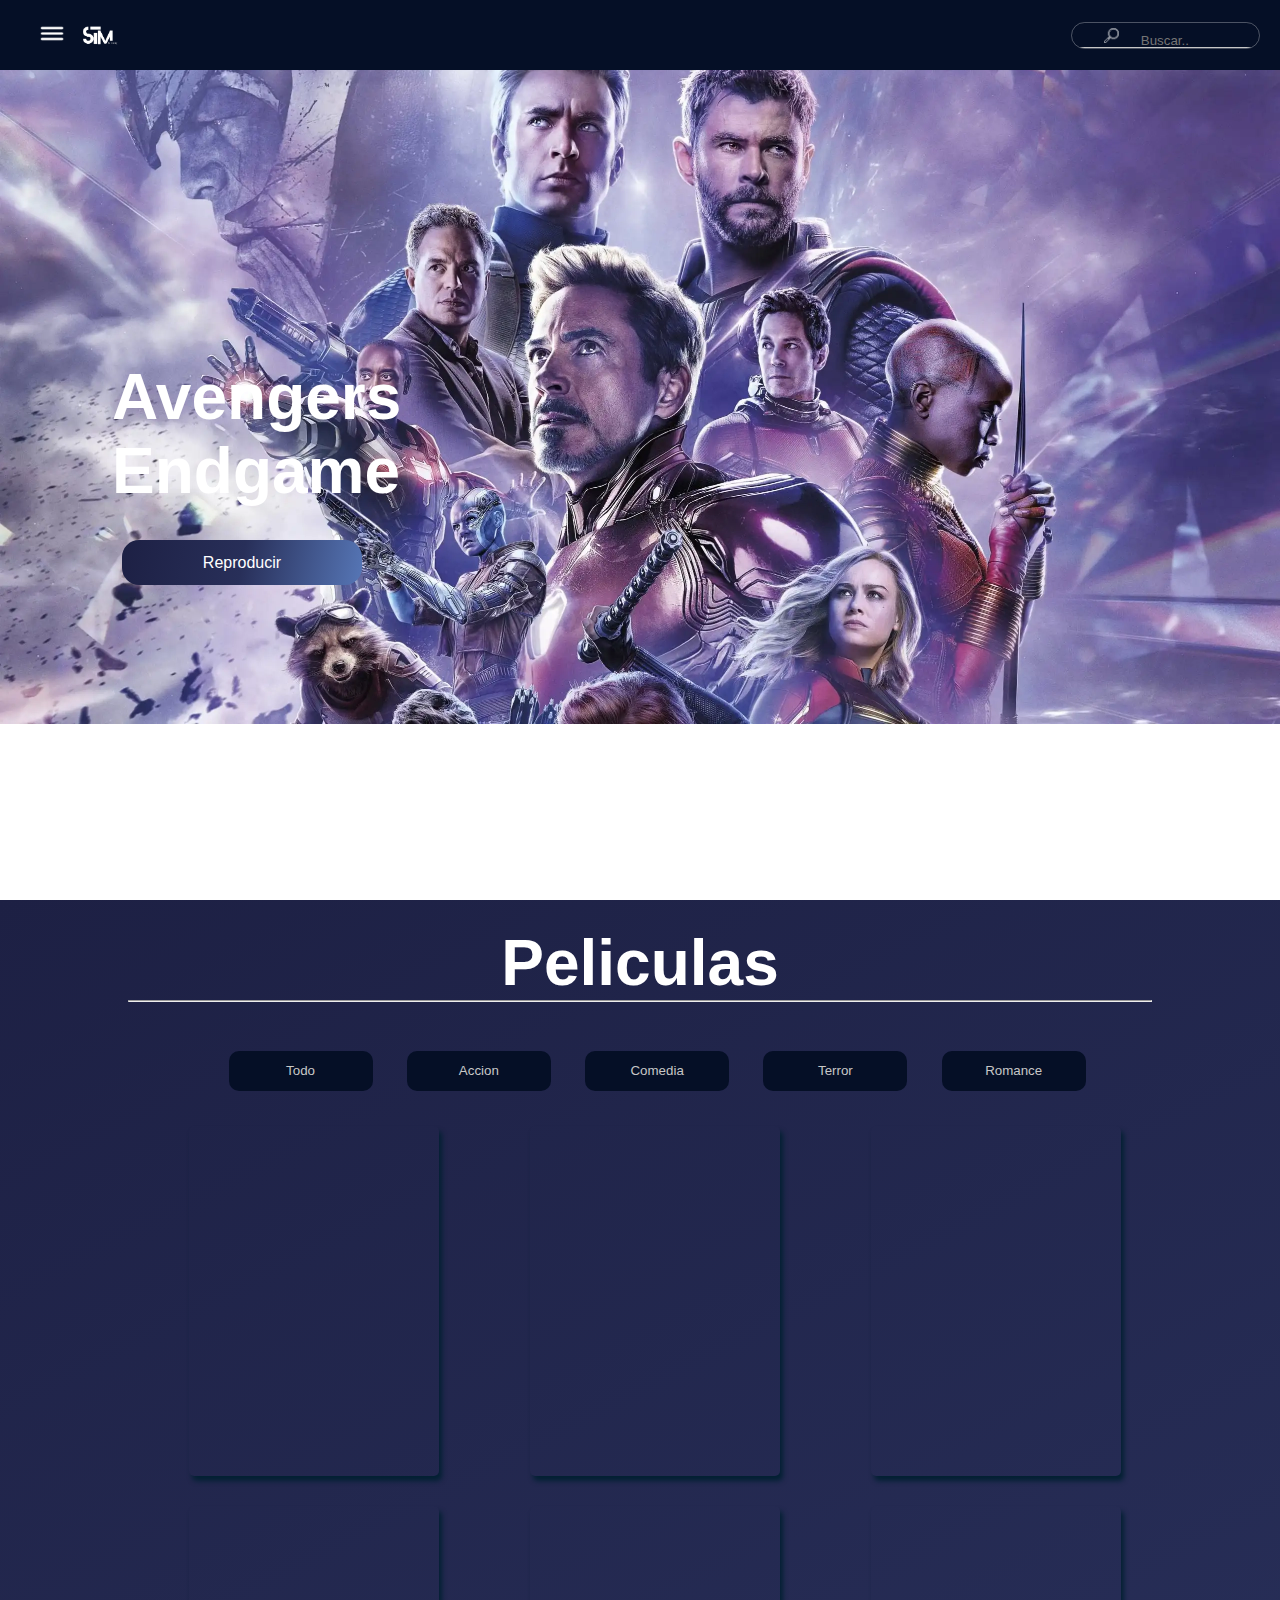
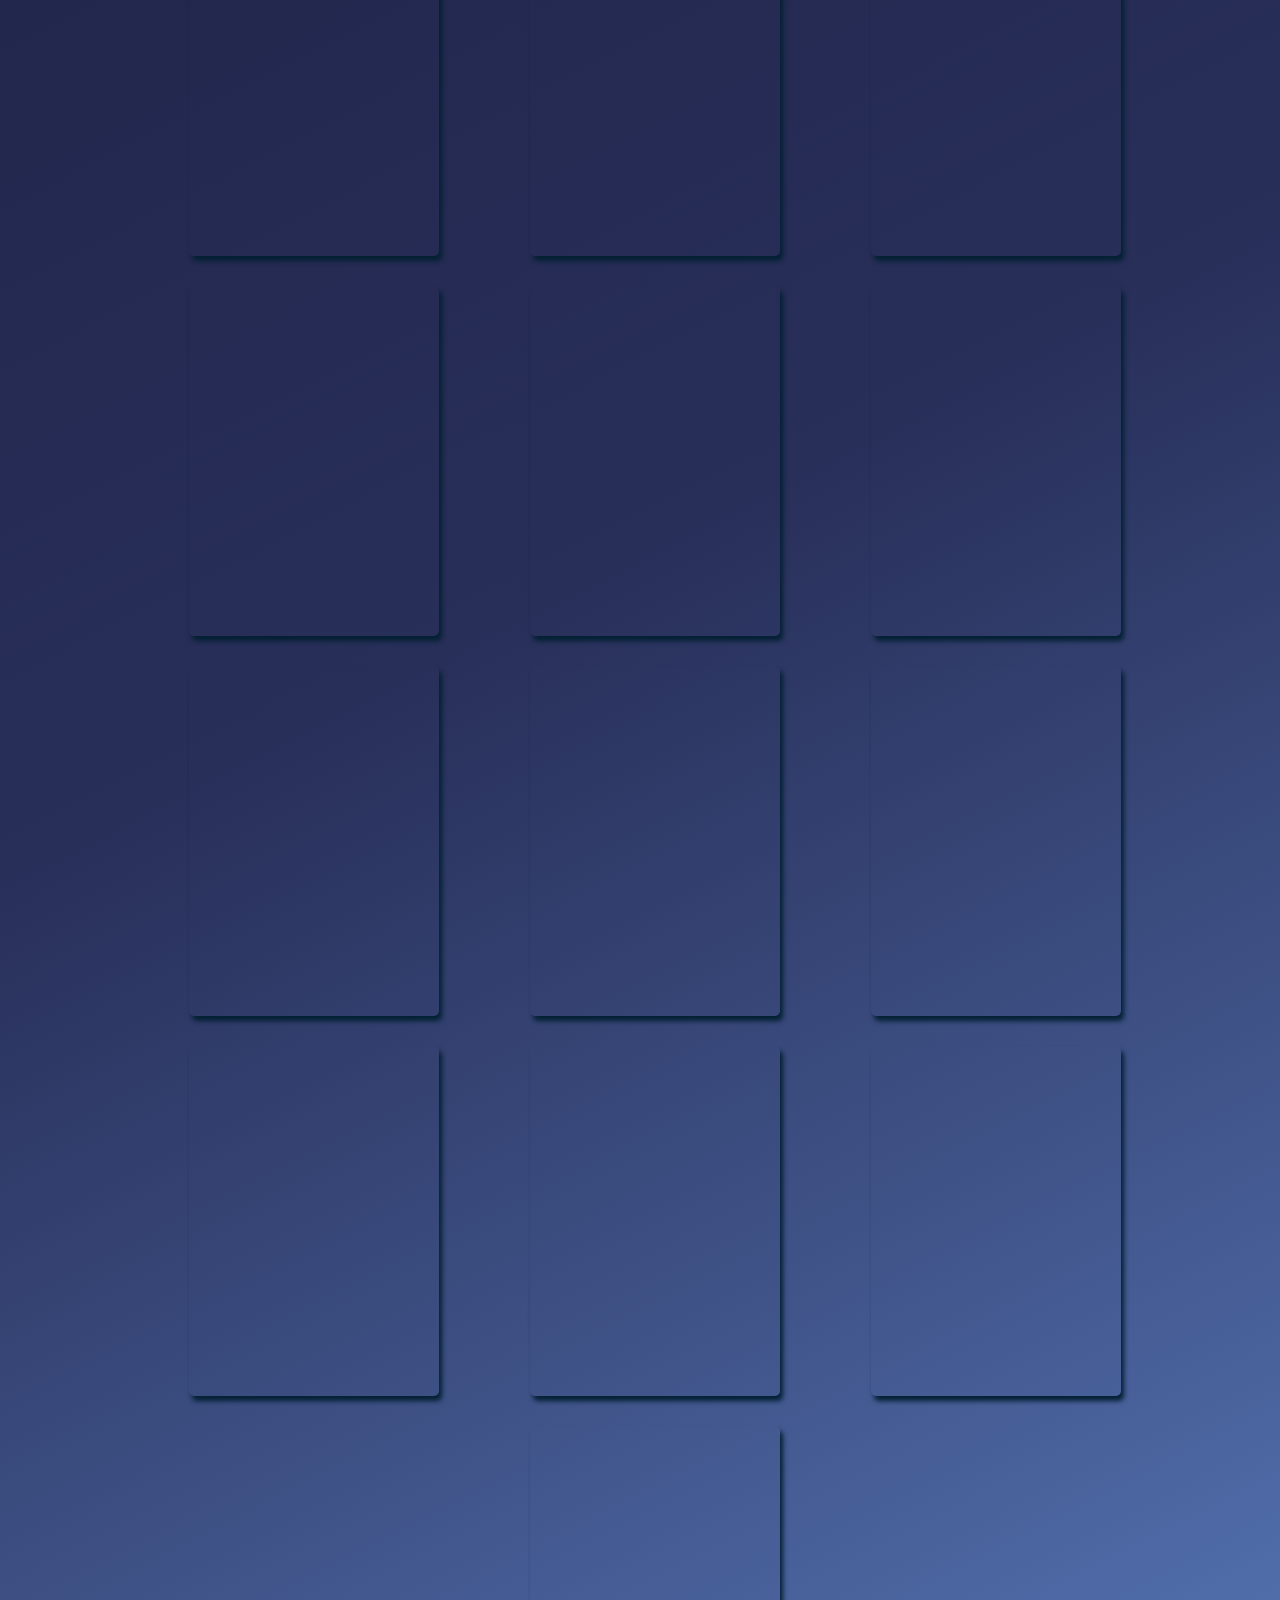
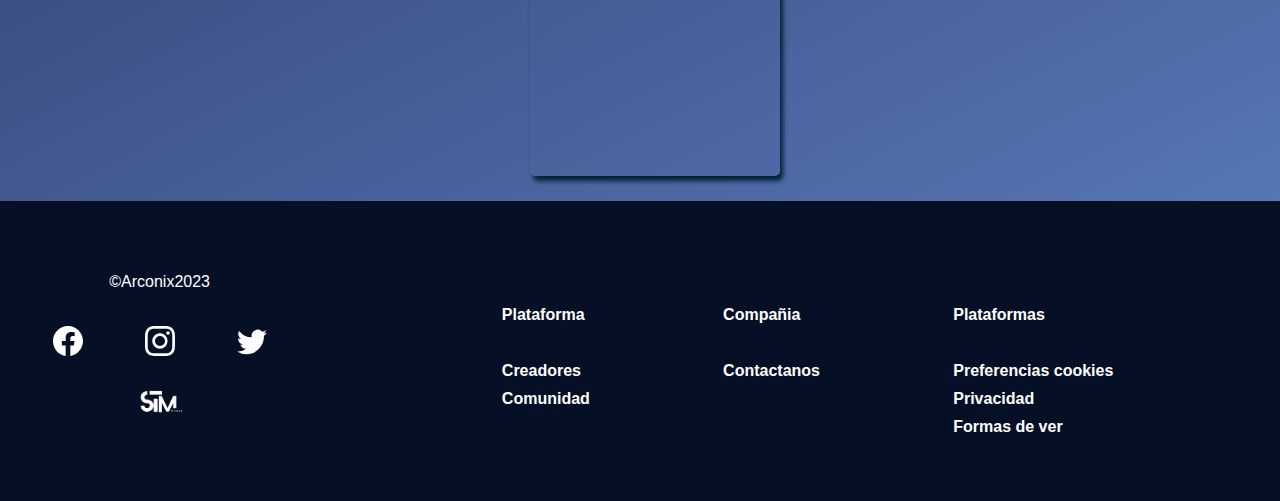
==== peliculas.html @ dbda76ae "estructura de la pagina" ====
<!DOCTYPE html>
<html lang="en">

<head>
    <meta charset="UTF-8">
    <meta name="viewport" content="width=device-width, initial-scale=1.0">
    <link rel="stylesheet" href="css/estiloP.css">
    <title>Peliculas</title>
</head>

<body>

    <header>
        <div class="logos">
            <span class="abrir-menu" id="abrir"><img src="imagenes/menu.png" alt=""></span>
            <img id="logo" src="imagenes/logo.png" alt="">
        </div>
        <nav class="nav" id="nav">
            <span class="cerrar-menu" id="cerrar"><img src="imagenes/cerrar.png" alt=""></span>
            <div class="logoNav"><img src="imagenes/logo.png" alt=""></div>
            <ul class="nav-list">
                <li><a href="index.html">inicio</a></li>
                <li><a href="series.html">Series</a></li>
                <li><a href="peliculas.html">Peliculas</a></li>
            </ul>
            <div class="copy">
                <span>©Arconix2023</span>
            </div>
        </nav>

        <div class="buscar">
            <img id="lupa" src="imagenes/lupa.png" alt="">
            <input type="text" name="buscador" class="buscar" id="searchInput" required placeholder="Buscar.." />
            <label class="lbl-buscar"></label>

        </div>
    </header>
    <section class="hero">
        <div class="slide">
            <ul>
                <li>
                    <img src="./imagenes/1.webp" alt="">
                    <div class="text">
                        <h1>Avengers Endgame</h1>
                        <button id="open" data-modal="modal17">Reproducir</button>
                    </div>
                </li>
                <li>
                    <img src="./imagenes/2.jpeg" alt="">
                    <div class="text">
                        <h1>Euphoria</h1>
                        <button id="open" data-modal="modal18">Reproduccir</button>
                    </div>
                </li>
                <li>
                    <img src="./imagenes/3.jpeg" alt="">
                    <div class="text">
                        <h1 id="open">After</h1>
                        <button id="open" data-modal="modal19">Reproduccir</button>
                    </div>
                </li>
                <li>
                    <img src="./imagenes/4.webp" alt="">
                    <div class="text">
                        <h1>Lucifer</h1>
                        <button id="open" data-modal="modal20">Reproduccir</button>
                    </div>
                </li>
            </ul>
        </div>
    </section>

    <div id="movie-list" class="container-peliculas">
        <div class="titulo">
            <h1>Peliculas</h1>
            <hr>
        </div>
        <div id="genre-buttons"> <!--filtro generos-->
            <div class="icono-pelicula"><img src="imagenes/pelicula.png" alt=""></div>
            <button class="genre-button" onclick="filterByCategory('todo')">Todo</button>
            <button class="genre-button" onclick="filterByCategory('accion')">Accion</button>
            <button class="genre-button" onclick="filterByCategory('comedia')">Comedia</button>
            <button class="genre-button" onclick="filterByCategory('terror')">Terror</button>
            <button class="genre-button" onclick="filterByCategory('romance')">Romance</button>
        </div>
        <section class="peliculas_series">
            <div class="containerti" data-category="romance">
                <div class="tarjeta" data-modal="modal1"
                    style="--i:url(https://encrypted-tbn0.gstatic.com/images?q=tbn:ANd9GcSC1CMOVTRxs4v5U_-GBOChwaZR5HsKo7OP_g&usqp=CAU)">
                    <h2 class="titulo1">Barbie</h2>
                </div>
            </div>
            <div class="containerti" data-category="romance">
                <div class="tarjeta" data-modal="modal2"
                    style="--i:url(https://d28hgpri8am2if.cloudfront.net/book_images/onix/cvr9781508237839/purple-hearts-9781508237839_hr.jpg)">
                    <h2 class="titulo1">Purple Hearts</h2>
                </div>
            </div>
            <div class="containerti" data-category="accion">
                <div class="tarjeta" data-modal="modal3"
                    style="--i:url(https://encrypted-tbn0.gstatic.com/images?q=tbn:ANd9GcQhvKt0FhmhFhj9XnfYHJegR4CU_fMCy-MBgmkP6aTH68g1W7g0yR2Vzag0dRZkSO0WaCQ&usqp=CAU)">
                    <h2 class="titulo1">El Hoyo</h2>
                </div>
            </div>
            <div class="containerti" data-category="comedia">
                <div class="tarjeta" data-modal="modal4"
                    style="--i:url(https://images-na.ssl-images-amazon.com/images/S/pv-target-images/1831b36c1ef9ffafcff76dcfa28d0dc131b1c786090488fee38e1746c5406210._RI_TTW_.jpg)">
                    <h2 class="titulo1">Una Esposa De Mentiras</h2>
                </div>
            </div>
            <div class="containerti" data-category="accion">
                <div class="tarjeta" data-modal="modal5"
                    style="--i:url(https://pics.filmaffinity.com/Guerra_Mundial_Z-473564207-large.jpg)">
                    <h2 class="titulo1">Guerra Mundial Z</h2>
                </div>
            </div>
            <div class="containerti" data-category="accion">
                <div class="tarjeta" data-modal="modal6"
                    style="--i:url(https://m.media-amazon.com/images/M/MV5BMGVmMWNiMDktYjQ0Mi00MWIxLTk0N2UtN2ZlYTdkN2IzNDNlXkEyXkFqcGdeQXVyODE5NzE3OTE@._V1_.jpg)">
                    <h2 class="titulo1">Harry Potter</h2>
                </div>
            </div>
            <div class="containerti" data-category="comedia">
                <div class="tarjeta" data-modal="modal7"
                    style="--i:url(https://m.media-amazon.com/images/M/MV5BMTU2MDY3MzAzMl5BMl5BanBnXkFtZTcwMTg0NjM5NA@@._V1_.jpg)">
                    <h2 class="titulo1">Rio</h2>
                </div>
            </div>
            <div class="containerti" data-category="accion">
                <div class="tarjeta" data-modal="modal8"
                    style="--i:url(https://musicart.xboxlive.com/7/73ff5100-0000-0000-0000-000000000002/504/image.jpg?w=1920&h=1080)">
                    <h2 class="titulo1">Venom</h2>
                </div>
            </div>
            <div class="containerti" data-category="accion">
                <div class="tarjeta" data-modal="modal9"
                    style="--i:url(https://www.thefilmik.com/wp-content/uploads/2023/04/The-Covenant-Movie-.webp)">
                    <h2 class="titulo1">El Pacto</h2>
                </div>
            </div>
            <div class="containerti" data-category="terror">
                <div class="tarjeta" data-modal="modal10"
                    style="--i:url(https://bloody-disgusting.com/wp-content/uploads/2023/04/ed-rise-2.png)">
                    <h2 class="titulo1">Evil Dead</h2>
                </div>
            </div>
            <div class="containerti" data-category="romance">
                <div class="tarjeta" data-modal="modal11"
                    style="--i:url(https://pics.filmaffinity.com/Culpa_maia-785263687-large.jpg)">
                    <h2 class="titulo1">Culpa Mia</h2>
                </div>
            </div>
            <div class="containerti" data-category="accion">
                <div class="tarjeta" data-modal="modal12"
                    style="--i:url(https://hips.hearstapps.com/hmg-prod/images/transformers-lado-oscuro-luna-6481e27eec4a4.jpg)">
                    <h2 class="titulo1">Transformers</h2>
                </div>
            </div>
            <div class="containerti" data-category="terror">
                <div class="tarjeta" data-modal="modal13"
                    style="--i:url(https://s3-eu-west-1.amazonaws.com/abandomedia/db/poster/db_posters_55272.jpg)">
                    <h2 class="titulo1">Megan</h2>
                </div>
            </div>
            <div class="containerti" data-category="accion">
                <div class="tarjeta" data-modal="modal14"
                    style="--i:url(https://pics.filmaffinity.com/John_Wick_4-101402041-large.jpg)">
                    <h2 class="titulo1">John Wick 4</h2>
                </div>
            </div>
            <div class="containerti" data-category="accion">
                <div class="tarjeta" data-modal="modal15"
                    style="--i:url(https://www.moviementarios.com/wp-content/uploads/2022/03/el-gato-con-botas-el-ultimo-deseo.jpg)">
                    <h2 class="titulo1">Gato con Botas</h2>
                </div>
            </div>
            <div class="containerti" data-category="accion">
                <div class="tarjeta" data-modal="modal16"
                    style="--i:url(https://es.web.img3.acsta.net/c_310_420/pictures/14/06/17/14/04/353959.jpg)">
                    <h2 class="titulo1">Guardianes de la Galaxia</h2>
                </div>
            </div>
        </section>
    </div>

    <div id="modal1" class="modal">
        <div class="container-modal">
            <iframe class="video" src="https://www.youtube.com/embed/zh4KhVSMwtQ" title="YouTube video player"
                frameborder="0"
                allow="accelerometer; autoplay; clipboard-write; encrypted-media; gyroscope; picture-in-picture; web-share"
                allowfullscreen></iframe>
            <div class="descripcion">
                <h2 class="titulo-descripcion">Barbie</h2>
                <p>La película sigue a Barbie en un mundo realista mientras enfrenta desafíos y se embarca en una
                    emocionante aventura. A través de su viaje, Barbie demuestra valores de empoderamiento, amistad y
                    autenticidad, inspirando a audiencias de todas las edades a creer en sí mismas y perseguir sus
                    sueños. La película captura la esencia del personaje icónico mientras explora temas contemporáneos
                    en un entorno moderno y cautivador.</p>
            </div>
            <div class="cerrar">
                <img src="./imagenes/cerrar.png" class="close-modal" data-modal="modal1"></img>
            </div>
        </div>
    </div>

    <div id="modal2" class="modal">
        <div class="container-modal">
            <iframe class="video" src="https://www.youtube.com/embed/WTLgg8oRSBE" title="YouTube video player"
                frameborder="0"
                allow="accelerometer; autoplay; clipboard-write; encrypted-media; gyroscope; picture-in-picture; web-share"
                allowfullscreen></iframe>
            <div class="descripcion">
                <h2 class="titulo-descripcion">Purple Hearts</h2>
                <p>"Purple Hearts" es una película que combina romance y drama. La trama gira en torno a un encuentro
                    fortuito entre un militar herido y una enfermera durante la guerra. A medida que luchan por superar
                    sus propios traumas y desafíos, desarrollan un vínculo profundo que desafía las circunstancias
                    difíciles. La película explora temas de amor, sacrificio y resiliencia en medio de la adversidad,
                    creando una historia emotiva y conmovedora.</p>
            </div>
            <div class="cerrar">
                <img src="./imagenes/cerrar.png" class="close-modal" data-modal="modal2"></img>
            </div>
        </div>
    </div>

    <div id="modal3" class="modal">
        <div class="container-modal">
            <iframe class="video" src="https://www.youtube.com/embed/24Lf7fmKIXI" title="YouTube video player"
                frameborder="0"
                allow="accelerometer; autoplay; clipboard-write; encrypted-media; gyroscope; picture-in-picture; web-share"
                allowfullscreen></iframe>
            <div class="descripcion">
                <h2 class="titulo-descripcion">El Hoyo</h2>
                <p>"El Hoyo" es una película de ciencia ficción y horror. Ambientada en una prisión vertical, la trama
                    sigue a dos reclusos por nivel mientras los alimentos se distribuyen de arriba hacia abajo. A medida
                    que descienden los niveles, los conflictos emergen, mostrando las divisiones sociales y la lucha por
                    la supervivencia. La película reflexiona sobre la desigualdad, el egoísmo humano y la decadencia de
                    la sociedad, creando una narrativa impactante y perturbadora que invita a la reflexión sobre temas
                    sociales y morales.</p>
            </div>
            <div class="cerrar">
                <img src="./imagenes/cerrar.png" class="close-modal" data-modal="modal3"></img>
            </div>
        </div>
    </div>

    <div id="modal4" class="modal">
        <div class="container-modal">
            <iframe class="video" src="https://www.youtube.com/embed/xuZnmYjAKww" title="YouTube video player"
                frameborder="0"
                allow="accelerometer; autoplay; clipboard-write; encrypted-media; gyroscope; picture-in-picture; web-share"
                allowfullscreen></iframe>
            <div class="descripcion">
                <h2 class="titulo-descripcion">Una Esposa De Mentiras</h2>
                <p>"Una Esposa de Mentiras" es una comedia romántica que sigue a un mentiroso compulsivo que finge estar
                    en un matrimonio infeliz para encubrir sus propias mentiras. A medida que su farsa se complica, se
                    ve atrapado en una serie de situaciones cómicas y enredos amorosos. La película explora los efectos
                    de la deshonestidad y la importancia de la sinceridad en las relaciones, todo mientras ofrece
                    momentos divertidos y reflexiones sobre la autenticidad en la vida y el amor.</p>
            </div>
            <div class="cerrar">
                <img src="./imagenes/cerrar.png" class="close-modal" data-modal="modal4"></img>
            </div>
        </div>
    </div>

    <div id="modal5" class="modal">
        <div class="container-modal">
            <iframe class="video" src="https://www.youtube.com/embed/M0T0EPJIg7A" title="YouTube video player"
                frameborder="0"
                allow="accelerometer; autoplay; clipboard-write; encrypted-media; gyroscope; picture-in-picture; web-share"
                allowfullscreen></iframe>
            <div class="descripcion">
                <h2 class="titulo-descripcion">Guerra Mundial Z</h2>
                <p>"Guerra Mundial Z" es una película de acción y suspenso que narra la historia de un exinvestigador de
                    la ONU que es reclutado para detener una pandemia mundial de zombis. La trama sigue sus esfuerzos
                    por comprender el origen del brote y encontrar una forma de detenerlo antes de que la humanidad sea
                    aniquilada. La película ofrece secuencias intensas de acción y suspense mientras explora temas de
                    supervivencia, cooperación global y la lucha contra una amenaza apocalíptica.</p>
            </div>
            <div class="cerrar">
                <img src="./imagenes/cerrar.png" class="close-modal" data-modal="modal5"></img>
            </div>
        </div>
    </div>

    <div id="modal6" class="modal">
        <div class="container-modal">
            <iframe class="video" src="https://www.youtube.com/embed/HguSMW8XveQ" title="YouTube video player"
                frameborder="0"
                allow="accelerometer; autoplay; clipboard-write; encrypted-media; gyroscope; picture-in-picture; web-share"
                allowfullscreen></iframe>
            <div class="descripcion">
                <h2 class="titulo-descripcion">harry potter y las reliquias <br> de la muerte parte 2</h2>
                <p>"Harry Potter y las Reliquias de la Muerte - Parte 2" es la última entrega de la serie
                    cinematográfica basada en los libros de J.K. Rowling. En esta película, Harry Potter y sus amigos
                    continúan su lucha contra el mago oscuro Lord Voldemort. La trama culmina en una épica batalla en
                    Hogwarts, donde se revelan secretos, se enfrentan destinos y se decide el destino del mundo mágico.s
                </p>
            </div>
            <div class="cerrar">
                <img src="./imagenes/cerrar.png" class="close-modal" data-modal="modal6"></img>
            </div>
        </div>
    </div>

    <div id="modal7" class="modal">
        <div class="container-modal">
            <iframe class="video" src="https://www.youtube.com/embed/K2eEIELfg_Y" title="YouTube video player"
                frameborder="0"
                allow="accelerometer; autoplay; clipboard-write; encrypted-media; gyroscope; picture-in-picture; web-share"
                allowfullscreen></iframe>
            <div class="descripcion">
                <h2 class="titulo-descripcion">Rio</h2>
                <p>"Río" es una película animada que sigue las aventuras de Blu, un guacamayo domesticado, que se
                    embarca en un viaje a Río de Janeiro para salvar su especie en peligro. Junto a nuevos amigos, Blu
                    se enfrenta a desafíos, descubre la vida salvaje y encuentra el amor. La película ofrece humor,
                    música y coloridos paisajes brasileños, mientras aborda temas de libertad, autodescubrimiento y
                    conservación de la naturaleza.</p>
            </div>
            <div class="cerrar">
                <img src="./imagenes/cerrar.png" class="close-modal" data-modal="modal7"></img>
            </div>
        </div>
    </div>

    <div id="modal8" class="modal">
        <div class="container-modal">
            <iframe class="video" src="https://www.youtube.com/embed/zh4KhVSMwtQ" title="YouTube video player"
                frameborder="0"
                allow="accelerometer; autoplay; clipboard-write; encrypted-media; gyroscope; picture-in-picture; web-share"
                allowfullscreen></iframe>
            <div class="descripcion">
                <h1 class="titulo-descripcion">Venom</h1>
                <p>"Venom" es una película de acción y ciencia ficción que sigue a Eddie Brock, un periodista que se
                    fusiona con un simbionte alienígena llamado Venom. Esta unión le otorga habilidades sobrenaturales
                    pero también desencadena una lucha interna entre su lado humano y la sed de poder de Venom. La
                    película explora la dualidad de la relación entre Eddie y Venom mientras enfrentan a amenazas
                    mayores. Con elementos de acción y suspenso, la película ofrece un vistazo a la complejidad de los
                    anti-héroes y a la lucha entre el bien y el mal.</p>
            </div>
            <div class="cerrar">
                <img src="./imagenes/cerrar.png" class="close-modal" data-modal="modal8"></img>
            </div>
        </div>
    </div>

    <div id="modal9" class="modal">
        <div class="container-modal">
            <iframe class="video" src="https://www.youtube.com/embed/PEiMg5RCDgk" title="YouTube video player"
                frameborder="0"
                allow="accelerometer; autoplay; clipboard-write; encrypted-media; gyroscope; picture-in-picture; web-share"
                allowfullscreen></iframe>
            <div class="descripcion">
                <h1 class="titulo-descripcion">El Pacto</h1>
                <p>La Barbie estereotipada («Barbie») y una amplia gama de otras Barbies residen en Barbieland, una
                    sociedad matriarcal donde todas las mujeres son seguras de sí mismas, autosuficientes y exitosas.
                    Mientras que sus contrapartes Ken, pasan sus días participando en actividades recreativas en la
                    playa, las Barbies ocupan todos los puestos de trabajo importantes, como médicas, abogadas y
                    políticas</p>
            </div>
            <div class="cerrar">
                <img src="./imagenes/cerrar.png" class="close-modal" data-modal="modal9"></img>
            </div>
        </div>
    </div>

    <div id="modal10" class="modal">
        <div class="container-modal">
            <iframe class="video" src="https://www.youtube.com/embed/qrl1JWv4df8" title="YouTube video player"
                frameborder="0"
                allow="accelerometer; autoplay; clipboard-write; encrypted-media; gyroscope; picture-in-picture; web-share"
                allowfullscreen></iframe>
            <div class="descripcion">
                <h1 class="titulo-descripcion">Evil Dead Rise</h1>
                <p>"Evil Dead Rise" es una próxima película de terror que forma parte de la franquicia "Evil Dead". En
                    esta entrega, la trama se centra en dos hermanas que luchan por sobrevivir en una ciudad mientras
                    son acosadas por fuerzas malignas provenientes del Necronomicón Ex-Mortis. La película promete
                    intensas secuencias de horror, gore y terror sobrenatural, manteniendo la esencia siniestra y
                    visceral de la saga "Evil Dead".</p>
            </div>
            <div class="cerrar">
                <img src="./imagenes/cerrar.png" class="close-modal" data-modal="modal10"></img>
            </div>
        </div>
    </div>

    <div id="modal11" class="modal">
        <div class="container-modal">
            <iframe class="video" src="https://www.youtube.com/embed/1SqMjrE0J6E" title="YouTube video player"
                frameborder="0"
                allow="accelerometer; autoplay; clipboard-write; encrypted-media; gyroscope; picture-in-picture; web-share"
                allowfullscreen></iframe>
            <div class="descripcion">
                <h1 class="titulo-descripcion">Culpa Mia</h1>
                <p>"Culpa Mía" es una novela juvenil que forma parte de la trilogía "Culpables" escrita por Mercedes
                    Ron. La historia sigue la relación tumultuosa entre los personajes principales mientras exploran el
                    amor, los secretos y los obstáculos personales. La trama se desarrolla en un ambiente emocionalmente
                    cargado y ofrece una mezcla de romance y drama, con personajes que enfrentan sus propios demonios
                    internos mientras buscan la redención y el entendimiento mutuo.</p>
            </div>
            <div class="cerrar">
                <img src="./imagenes/cerrar.png" class="close-modal" data-modal="modal11"></img>
            </div>
        </div>
    </div>

    <div id="modal12" class="modal">
        <div class="container-modal">
            <iframe class="video" src="https://www.youtube.com/embed/zh4KhVSMwtQ" title="YouTube video player"
                frameborder="0"
                allow="accelerometer; autoplay; clipboard-write; encrypted-media; gyroscope; picture-in-picture; web-share"
                allowfullscreen></iframe>
            <div class="descripcion">
                <h1 class="titulo-descripcion">Transformers</h1>
                <p>Se centra en la guerra entre los Autobots, robots alienígenas con la capacidad de transformarse en
                    vehículos, y los Decepticons, sus enemigos que buscan el dominio universal. La franquicia se
                    caracteriza por acción, ciencia ficción y aventuras épicas, con historias que exploran la lucha
                    entre el bien y el mal mientras estos robots transformables interactúan con los humanos y enfrentan
                    amenazas intergalácticas.</p>
            </div>
            <div class="cerrar">
                <img src="./imagenes/cerrar.png" class="close-modal" data-modal="modal12"></img>
            </div>
        </div>
    </div>

    <div id="modal13" class="modal">
        <div class="container-modal">
            <iframe class="video" src="https://www.youtube.com/embed/19Qgb5sUTmI" title="YouTube video player"
                frameborder="0"
                allow="accelerometer; autoplay; clipboard-write; encrypted-media; gyroscope; picture-in-picture; web-share"
                allowfullscreen></iframe>
            <div class="descripcion">
                <h2 class="titulo-descripcion">Megan</h2>
                <p>"MEGAN" es una película de terror que se encuentra en producción a partir de mi fecha de conocimiento
                    en septiembre de 2021. La trama sigue a una psicóloga que utiliza inteligencia artificial para
                    tratar a su joven paciente, una niña llamada Megan. Sin embargo, a medida que la interacción con la
                    IA avanza, comienzan a ocurrir eventos perturbadores y sobrenaturales que ponen en peligro a la
                    psicóloga y a su familia. La película promete explorar los aspectos oscuros de la tecnología y la
                    relación entre humanos y máquinas./p>
            </div>
            <div class="cerrar">
                <img src="./imagenes/cerrar.png" class="close-modal" data-modal="modal13"></img>
            </div>
        </div>
    </div>

    <div id="modal14" class="modal">
        <div class="container-modal">
            <iframe class="video" src="https://www.youtube.com/embed/zh4KhVSMwtQ" title="YouTube video player"
                frameborder="0"
                allow="accelerometer; autoplay; clipboard-write; encrypted-media; gyroscope; picture-in-picture; web-share"
                allowfullscreen></iframe>
            <div class="descripcion">
                <h1 class="titulo-descripcion">John Wick 4</h1>
                <p>El marqués Vincent de Gramont pretende matar a John Wick para afianzar su poder en la Orden Suprema.
                    Sin embargo, John tratará de adelantarse a cada uno de sus movimientos hasta lograr enfrentarse cara
                    a cara con su peor enemigo.</p>
            </div>
            <div class="cerrar">
                <img src="./imagenes/cerrar.png" class="close-modal" data-modal="modal14"></img>
            </div>
        </div>
    </div>

    <div id="modal15" class="modal" data-modal="modal16">
        <div class="container-modal">
            <iframe class="video" src="https://www.youtube.com/embed/zh4KhVSMwtQ" title="YouTube video player"
                frameborder="0"
                allow="accelerometer; autoplay; clipboard-write; encrypted-media; gyroscope; picture-in-picture; web-share"
                allowfullscreen></iframe>
            <div class="descripcion">
                <h1 class="titulo-descripcion">Gato Con Botas</h1>
                <p>El Gato con Botas descubre que, debido a su pasión por la aventura, ha gastado ya 8 de sus 9 vidas.
                    Por tanto, emprende un peligroso viaje en busca del legendario Último Deseo para solicitar que le
                    restauren las vidas que ya perdió.</p>
            </div>
            <div class="cerrar">
                <img src="./imagenes/cerrar.png" class="close-modal" data-modal="modal15"></img>
            </div>
        </div>
    </div>

    <div id="modal16" class="modal">
        <div class="container-modal">
            <iframe class="video" src="https://www.youtube.com/embed/zh4KhVSMwtQ" title="YouTube video player"
                frameborder="0"
                allow="accelerometer; autoplay; clipboard-write; encrypted-media; gyroscope; picture-in-picture; web-share"
                allowfullscreen></iframe>
            <div class="descripcion">
                <h1 class="titulo-descripcion">Guardianes De la Galaxia</h1>
                <p>Un aventurero espacial se convierte en la presa de unos cazadores de tesoros después de robar el orbe
                    de un villano traicionero. Cuando descubre su poder, debe hallar la forma de unir a unos rivales
                    para salvar al universo.</p>
            </div>
            <div class="cerrar">
                <img src="./imagenes/cerrar.png" class="close-modal" data-modal="modal16"></img>
            </div>
        </div>
    </div>


    <div id="modal17" class="modal">
        <div class="container-modal">
            <iframe class="video" src="https://www.youtube.com/embed/TcMBFSGVi1c" title="YouTube video player"
                frameborder="0"
                allow="accelerometer; autoplay; clipboard-write; encrypted-media; gyroscope; picture-in-picture; web-share"
                allowfullscreen></iframe>
            <div class="descripcion">
                <h1 class="titulo-descripcion">Avengers Endgame</h1>
                <p> La trama sigue a los Vengadores mientras intentan revertir el daño causado por el villano Thanos,
                    quien aniquiló a la mitad de la vida en el universo usando las Gemas del Infinito. Los héroes
                    restantes se unen en un último esfuerzo desesperado para revertir el chasquido de Thanos y restaurar
                    la normalidad. La película combina acción intensa con momentos emotivos y concluye numerosas
                    historias de los personajes del MCU.</p>
            </div>
            <div class="cerrar">
                <img src="./imagenes/cerrar.png" class="close-modal" data-modal="modal17"></img>
            </div>
        </div>
    </div>

    <div id="modal18" class="modal">
        <div class="container-modal">
            <iframe class="video" src="https://www.youtube.com/embed/nqSQUrlnB9s" title="YouTube video player"
                frameborder="0"
                allow="accelerometer; autoplay; clipboard-write; encrypted-media; gyroscope; picture-in-picture; web-share"
                allowfullscreen></iframe>
            <div class="descripcion">
                <h1 class="titulo-descripcion">Euphoria</h1>
                <p>"Euphoria" es una serie de televisión dramática que sigue la vida de un grupo de jóvenes mientras
                    navegan por las complejidades de la adolescencia. La serie aborda temas como las relaciones, las
                    adicciones, la identidad, la sexualidad y los desafíos emocionales que enfrentan. Con un enfoque
                    crudo y visualmente impactante, "Euphoria" ofrece una mirada honesta y a menudo provocadora a las
                    vidas de sus personajes mientras exploran cuestiones profundas y contemporáneas.</p>
            </div>
            <div class="cerrar">
                <img src="./imagenes/cerrar.png" class="close-modal" data-modal="modal18"></img>
            </div>
        </div>
    </div>

    <div id="modal19" class="modal">
        <div class="container-modal">
            <iframe class="video" src="https://www.youtube.com/embed/3zjxECCWwrU" title="YouTube video player"
                frameborder="0"
                allow="accelerometer; autoplay; clipboard-write; encrypted-media; gyroscope; picture-in-picture; web-share"
                allowfullscreen></iframe>
            <div class="descripcion">
                <h1 class="titulo-descripcion">After</h1>
                <p> La trama sigue a Tessa Young, una joven estudiante universitaria con una vida organizada y
                    predecible, que se ve atraída por el enigmático y problemático Hardin Scott. A medida que su
                    relación se desarrolla, Tessa se adentra en un mundo de pasión y turbulencia emocional que desafía
                    sus creencias y cambia su perspectiva sobre el amor y la vida. La película explora los altibajos de
                    una relación intensa y apasionada, mientras Tessa y Hardin luchan por encontrar su camino en medio
                    de desafíos y secretos.</p>
            </div>
            <div class="cerrar">
                <img src="./imagenes/cerrar.png" class="close-modal" data-modal="modal19"></img>
            </div>
        </div>
    </div>
    <div id="modal20" class="modal">
        <div class="container-modal">
            <iframe class="video" src="https://www.youtube.com/embed/D6Ax6Z_xpWY" title="YouTube video player"
                frameborder="0"
                allow="accelerometer; autoplay; clipboard-write; encrypted-media; gyroscope; picture-in-picture; web-share"
                allowfullscreen></iframe>
            <div class="descripcion">
                <h2 class="titulo-descripcion">Lucifer</h2>
                <p>"Lucifer" es una serie de televisión que toma como punto de partida al diablo, Lucifer Morningstar,
                    quien decide dejar su reinado en el infierno y vivir en Los Ángeles. Allí, se involucra en el mundo
                    humano, ayuda a resolver crímenes y se convierte en un consultor para la policía. La serie mezcla
                    elementos de drama policial, comedia y fantasía, explorando la redención, la moralidad y la
                    identidad de Lucifer mientras lidia con su pasado celestial y sus relaciones con otros personajes,
                    incluyendo la detective Chloe Decker.</p>
            </div>
            <div class="cerrar">
                <img src="./imagenes/cerrar.png" class="close-modal" data-modal="modal20"></img>
            </div>
        </div>
    </div>


    <footer>
        <div class="redes">
            <p class="copy"> &copy;Arconix2023</p>
            <figure id="imagenesFooter">
                <a href="#"><img class="imgfooter" src="imagenes/facebook.svg" alt=""></a>
                <a href="#"><img class="imgfooter" src="imagenes/instagram.svg" alt=""></a>
                <a href="#"><img class="imgfooter" src="imagenes/twitter.svg" alt=""></a>
            </figure>
            <img src="imagenes/logo.png" alt="">
        </div>

        <div class="informacionFooter">
            <div class="informacion">
                <h4>Plataforma</4>
                    <br><br>
                    <li>Creadores</li>
                    <li>Comunidad</li>
            </div>
            <br>
            <div class="informacion">
                <h4>Compañia</4>
                    <br><br>
                    <li>Contactanos</li>
            </div>
            <br>
            <div class="informacion">
                <h4>Plataformas</4>
                    <br><br>
                    <li>Preferencias cookies</li>
                    <li>Privacidad</li>
                    <li>Formas de ver</li>
            </div>
        </div>
    </footer>
    <script src="js/script.js"></script>
    <script src="js/js.js"></script>
    <script src="js/modal.js"></script>
    <script src="js/carrusel.js"></script>
    <script src="js/filtro.js"></script>
</body>

</html>
---- css/estiloP.css ----
* {
   padding: 0;
   margin: 0;
font-family: 'Acme', sans-serif;
font-family: 'Nuosu SIL', serif;
font-family: 'Roboto', sans-serif;
}
/*Barra de navegacion*/
header {
   width: 100%;
   height: 70px;
   display: flex;
   justify-content: space-between;
   align-items: center;
   background: #050f26;
   position: relative;
   color: #fff;
   position: fixed;
   z-index: 100;
}

.logos {
   display: flex;
   align-items: center;
   justify-content: stretch;
   width: 200px;
   padding-left: 25px;
}

header div img {
   width: 30px;
   height: 25px;
   padding-left: 12px;
}

#logo {
   width: 40px;
   height: 40px;
   padding-top: 8px;
}

.nav {
   top: 0;
   left: 0;
   bottom: 0;
   background-color: #1D2044;
   padding: 2rem;
   position: absolute;
   height: 100vh;
   width: 300px;
   box-shadow: 0 0 0 100vmax rgba(0, 0, 0, .7);
   display: flex;
   flex-direction: column;
   gap: 7rem;
   opacity: 0;
   visibility: hidden;
}

.nav.visible {
   opacity: 1;
   visibility: visible;
}

.nav-list {
   flex-direction: column;
   display: flex;
   list-style: none;
   gap: 3rem;
   align-items: center;
}

.nav-list li a {
   text-decoration: none;
   color: #fff;
}

.abrir-menu {
   display: block;
}

.cerrar-menu {
   display: flex;
   flex-direction: column;
   width: 30px;
}

.logoNav {
   width: 100%;
   height: 80px;
}

header .nav .logoNav {
   display: flex;
   justify-content: center;
   align-items: center;
}

header nav .logoNav img {
   width: 200px;
   height: 200px;
}

.copy {
   width: 100%;
}

.copy span {
   display: flex;
   justify-content: center;
   align-items: center;
   color: #ffffffaf;
}



.buscar {
   right: 0;
   align-items: end;
   margin-right: 20px;
   display: flex;
   width: 167px;
   height: 5px;
   padding: 10px;
   border: 1px solid #ffffff49;
   border-radius: 30px;
   justify-content: center;
   align-items: center;
   color: #FFFFFF;
   position: relative;
   overflow: hidden;
}

.buscar input {
   width: 41%;
   height: 76%;
   background: none;
   color: #FFFFFF;
   padding-top: 20px;
   border: none;
   outline: 0px;
}

.buscar .lbl-buscar {
   position: absolute;
   bottom: 0;
   left: 0;
   width: 100%;
   pointer-events: none;
   border-bottom: 1px solid #c7c7c7;
}

#lupa {
   height: 15px;
   padding-right: 12px;
   width: 15px;
}





.contenedorImg {
   position: absolute;
   height: 100vh;
}

.hero {
   width: 100%;
   height: 100vh;
   display: grid;

}

.slide {
   width: 100%;
   height: 100vh;
   overflow: hidden;
}

.slide ul {
   display: flex;
   padding: 0;
   width: 400%;
   animation: slide 30s infinite ease-in-out;
}

.slide li {
   position: relative;
   list-style: none;
   width: 100%;
}

.text {
   width: 40%;
   display: flex;
   flex-flow: column;
   align-items: start;
   justify-content: center;
   position: absolute;
   gap: 2rem;
   top: 40vh;
   left: 7rem;
}

.text h1 {
   color: #fff;
   font-size: 4em;
}

.text button {
   background: -webkit-linear-gradient(bottom right, #5676b6, #282F59, #1D2044);
   color: #fff;
   font-size: 1em;
   border: none;
   border-radius: 17px;
   height: 5vh;
   width: 15rem;
   margin-left: 10px;
}

.slide img {
   opacity: 4;
   width: 100%;
   height: 100%;
}

@keyframes slide {
   0% {
      margin-left: 0;
   }

   20% {
      margin-left: 0;
   }

   25% {
      margin-left: -100%;
   }

   45% {
      margin-left: -100%;
   }

   50% {
      margin-left: -200%;
   }

   70% {
      margin-left: -200%;
   }

   75% {
      margin-left: -300%;
   }

   100% {
      margin-left: -300%;
   }
}

.container-peliculas{
   background: -webkit-linear-gradient(bottom right, #5676b6, #282F59, #1D2044);
}
.peliculas_series {
   margin: auto;
   width: 80%;
   display: flex;
   align-items: center;
   justify-content: space-around;
   flex-wrap: wrap;
   padding-bottom: 2%; ;
}

.titulo{
   padding-top: 2%;
   margin: auto;
   height: 120px;
   width: 80%;
   text-align: center;
   color: #fff;
   font-size: 2em;
}


#genre-buttons{
   display: flex;
   justify-content: space-evenly;
   align-items: center;
   margin: auto;
   width: 75%;
   height: 80%;
   padding: 5px;
}

#genre-buttons button{
   width: 15%;
   border: none;
   background: #050f26;
   color: #c7c7c7;
   border-radius: 10px;
   height: 40px;
}

#genre-buttons button:hover{
   background: #1D2044;
   box-shadow: 0 0 5px #1949c3, 0 0 10px #1949c3, 0 0 20px #1949c3;
   transition: 1s;
}
.tarjeta {
   align-items: baseline;
   width: 250px;
   height: 350px;
   border-radius: 5px;
   background: var(--i);
   background-size: cover;
   box-shadow: 3px 5px 5px rgba(3, 32, 51, 8);
   overflow: hidden;
   margin: 30px 0 0 30px;
   cursor: pointer;
}

.tarjeta:hover{
   translate: -7px -7px;
   transition: .5s;
}

.tarjeta h2{
   display: none;
}

.modal{
   position: fixed;
   top: 0;
   left: 0;
   right: 0;
   bottom: 0;
   background-color: #111111bd;
   display: flex;
   opacity: 0;
   pointer-events: none;
   transition: 1s;
}

.show-modal{
   opacity: 1;
   pointer-events: unset;
}

.container-modal{
   position: relative;
   margin: auto;
   width: 70%;
   height: 400px;
   background: #1D2044;
   border-radius: 6px;
   display: flex;
   justify-content: space-between;
}

.video{
   width: 70%;
}

.descripcion{
   display: flex;
   flex-direction: column;
   width: 50%;
   border-radius: 6px;
   align-items: center;
   justify-content: center;
   text-align: center;
}

.titulo-descripcion{
   font-size: 2em;
   height: 15%;
   color: #fff;
}
.descripcion p{
   padding: 5% 0;
   width: 80%;
   height: 50%;
   margin: 0 auto;
   color: #c7c6c6;
}

.cerrar{
   top: 2%;
   right: 1.5%;
   position: absolute;
   height: 35px;
   width: 35px;
   cursor: pointer;
}

.close-modal{
   height: 35px;
   width: 35px;
}

/*Final Modal*/

/*Inicio Footer*/
footer {
   background-color: #050f26;
   width: 100%;
   display: flex;
   gap: 1rem;
   height: 300px;
}

.redes {
   width: 30%;
   display: flex;
   justify-content: center;
   align-items: center;
   flex-direction: column;
   align-items: center;

}

.redes figure {
   width: 100%;
   display: flex;
   justify-content: center;
   align-items: center;
   gap: 2rem;
}

.redes figure a img {
   width: 30px;
   height: 30px;
}

.redes img {
   width: 15%;
}

.copy {
   color: #FFFFFF;
   width: 20px;
   width: 100%;
   display: flex;
   justify-content: center;
   align-items: center;
   gap: 2rem;
   padding-bottom: 15px;
}

.informacionFooter {
   width: 70%;
   display: flex;
   justify-content: space-evenly;
   align-items: center;
   padding-bottom: 20px;
   top: 0;
   align-items: start;
   padding: 100px;
}

.informacion {
   color: #FFFFFF;
   flex-direction: column;
   justify-content: baseline;
   line-height: 28px;
}

.informacion li {
   gap: 1rem;
   list-style: none;
}

#imagenesFooter {
   width: 100%;
   gap: 2rem;
   padding-bottom: 20px;
}

.imgfooter {
   padding: 20px 15px 2px;
}
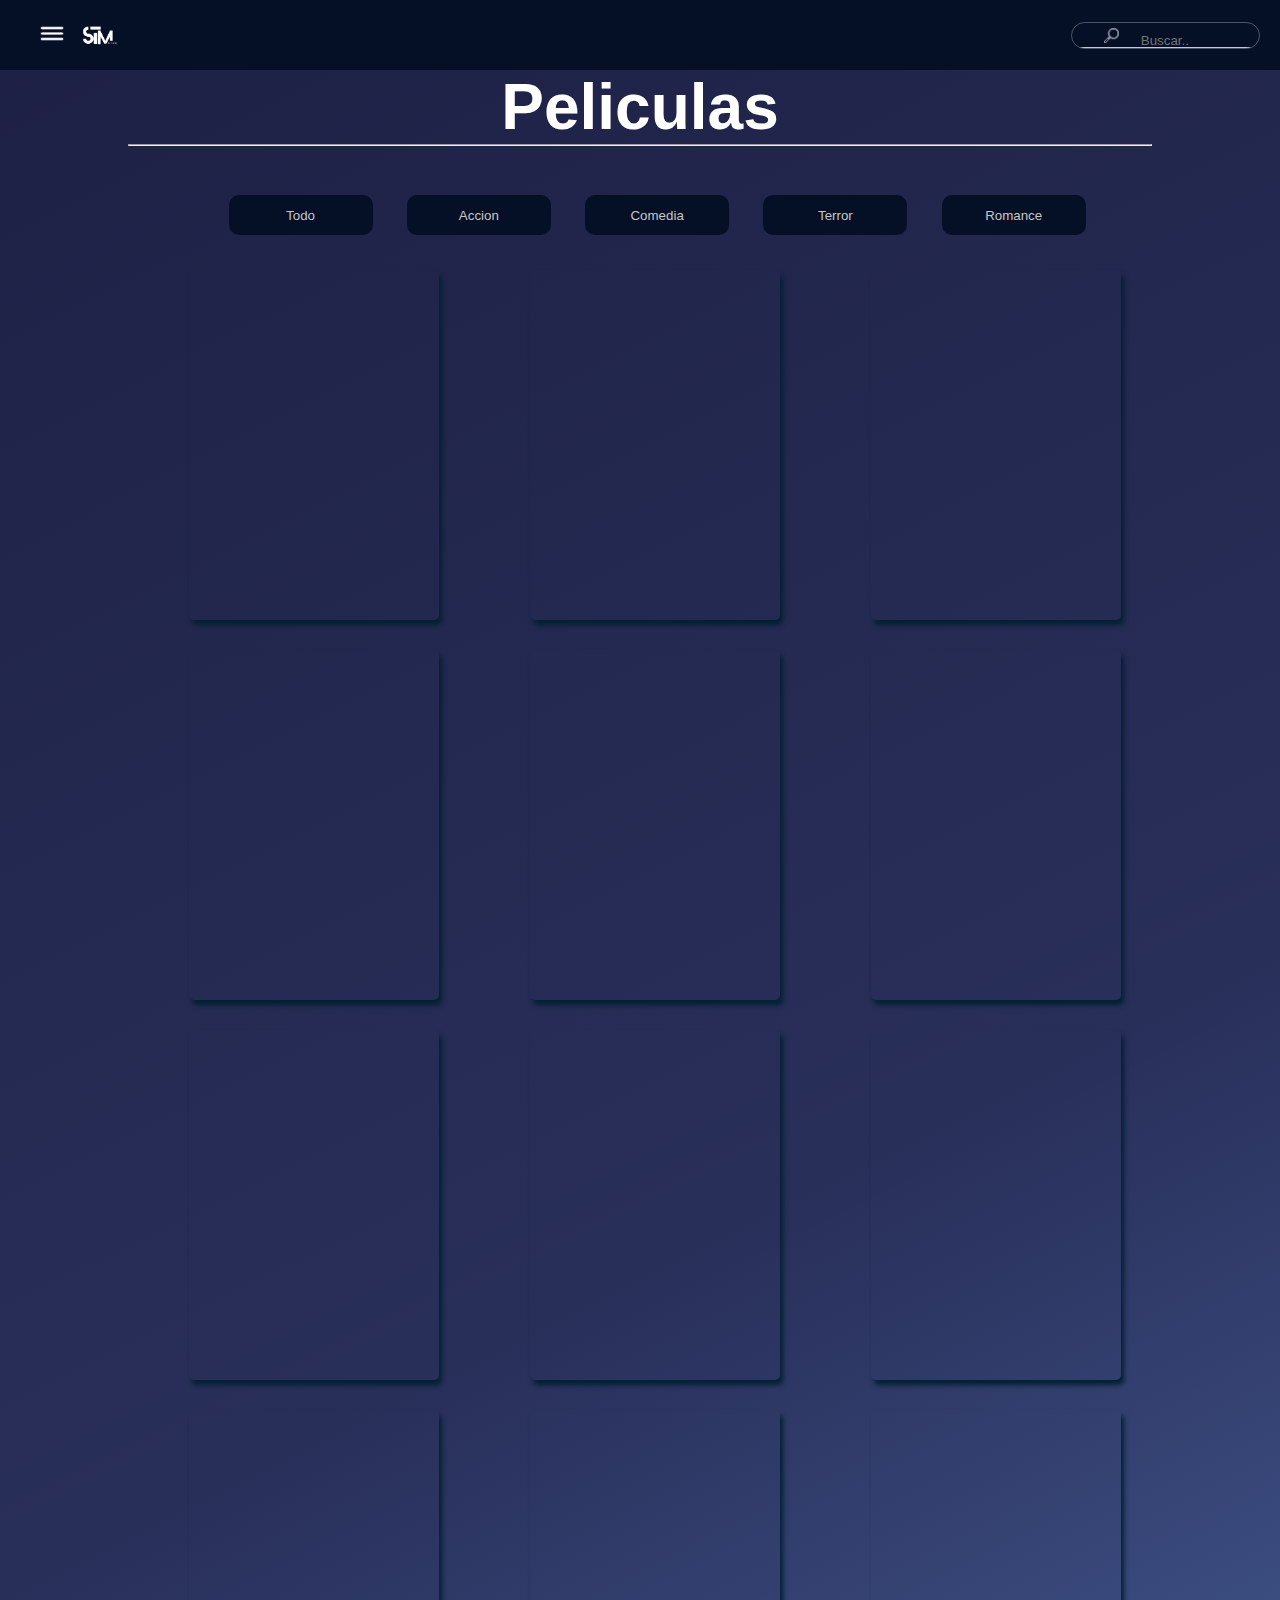
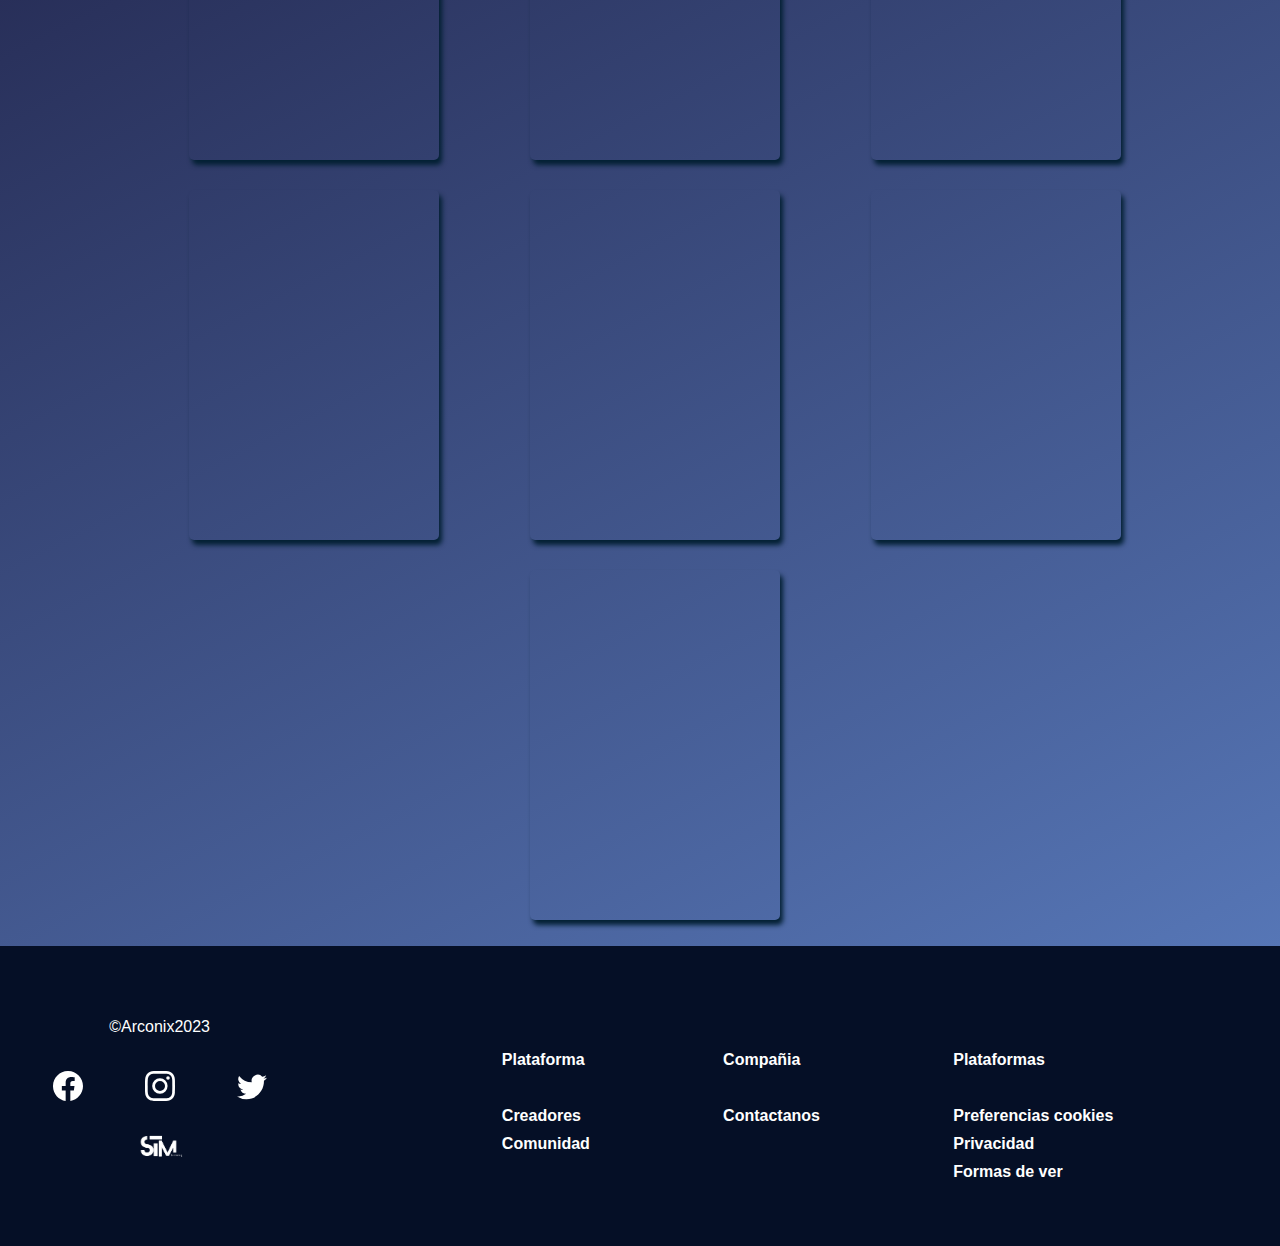
==== commit 85562e27: "union del responsive 481-779" ====
--- a/peliculas.html
+++ b/peliculas.html
@@ -35,41 +35,6 @@
 
         </div>
     </header>
-    <section class="hero">
-        <div class="slide">
-            <ul>
-                <li>
-                    <img src="./imagenes/1.webp" alt="">
-                    <div class="text">
-                        <h1>Avengers Endgame</h1>
-                        <button id="open" data-modal="modal17">Reproducir</button>
-                    </div>
-                </li>
-                <li>
-                    <img src="./imagenes/2.jpeg" alt="">
-                    <div class="text">
-                        <h1>Euphoria</h1>
-                        <button id="open" data-modal="modal18">Reproduccir</button>
-                    </div>
-                </li>
-                <li>
-                    <img src="./imagenes/3.jpeg" alt="">
-                    <div class="text">
-                        <h1 id="open">After</h1>
-                        <button id="open" data-modal="modal19">Reproduccir</button>
-                    </div>
-                </li>
-                <li>
-                    <img src="./imagenes/4.webp" alt="">
-                    <div class="text">
-                        <h1>Lucifer</h1>
-                        <button id="open" data-modal="modal20">Reproduccir</button>
-                    </div>
-                </li>
-            </ul>
-        </div>
-    </section>
-
     <div id="movie-list" class="container-peliculas">
         <div class="titulo">
             <h1>Peliculas</h1>
--- a/css/estiloP.css
+++ b/css/estiloP.css
@@ -272,7 +272,7 @@
 }
 
 .titulo{
-   padding-top: 2%;
+   padding-top: 5.5%;
    margin: auto;
    height: 120px;
    width: 80%;
@@ -382,6 +382,7 @@
    height: 50%;
    margin: 0 auto;
    color: #c7c6c6;
+   text-align: justify;
 }
 
 .cerrar{
@@ -478,4 +479,170 @@
 
 .imgfooter {
    padding: 20px 15px 2px;
+}
+
+@media  screen and (min-width: 769px) and (max-width: 920px) { 
+   .buscar{
+      width: 140px;
+   }
+   header{
+      padding: 0;
+      margin: 0;
+      height: 90px;
+   }
+   header nav .logoNav img {
+      width: 150px;
+      height: 151px;
+   }
+
+   .nav {
+      padding: 1rem;
+      width: 250px;
+      gap: 4rem;
+   }
+   
+   .container-peliculas{
+      width: 100%;
+   }
+   .tarjeta{
+      width: 140px;
+      height: 200px;
+   }
+   .titulo{
+      padding-top: 15%;
+   }
+   .container-modal{
+      margin-top: 12%;
+      flex-direction: column;
+      width: 80%;
+   }
+   .video{
+      width: 100%;
+      height: 100%; 
+      padding: 0;
+   }
+   .descripcion{
+      width: 100%;
+      padding: 0;
+      margin: 0;
+   }
+   footer{
+      width: 100%;
+   }
+   .informacionFooter{
+      padding: 10% 0 0 0;
+   }
+   .informacion{
+      margin-right: 20px;
+      padding: 0;
+   }
+   .informacion li{
+      width: 120px;
+   }
+}
+
+@media (min-width: 481px) and (max-width: 768px) {
+   header {
+      height: 50px;
+   }
+
+   .nav {
+      padding: 15px;
+      width: 200px;
+   }
+
+   .nav-list {
+      gap: 2rem;
+   }
+
+   header .nav .logoNav img {
+      width: 150px;
+      height: 150px;
+   }
+
+   header div img {
+      height: 20px;
+   }
+
+   #logo {
+      height: 30px;
+   }
+
+   .buscar {
+      height: 1px;
+      width: 140px;
+   }
+
+   .titulo {
+      padding-top: 13%;
+      font-size: 30px;
+   }
+
+   #genre-buttons {
+      width: 90%;
+   }
+
+   #genre-buttons button{
+      height: 30px;
+      width: 17%;
+   }
+
+   .modal{
+      margin-top: 60px;
+   }
+
+   .container-modal{
+      flex-direction: column;
+      width: 70%;
+      height: auto;
+      justify-items: center;
+   }
+
+   .video{
+      width: 100%;
+   }
+
+   .descripcion{
+      width: 80%;
+      font-size: 15px;
+      margin: 0 auto;
+      padding-top: 15px;
+      text-align: justify;
+   }
+
+   .close-modal{
+      height: 25px;
+      width: 25px;
+   }
+
+   .tarjeta{
+      width: 150px;
+      height: 200px;
+   }
+
+   footer {
+      height: 200px;
+      font-size: 10px;
+   }
+
+   .redes {
+      width: 50%;
+   }
+
+   .redes figure a img {
+      width: 20px;
+      height: 20px;
+   }
+
+   .imgfooter {
+      padding: 20px 0 0 8px;
+   }
+
+   .informacionFooter {
+      padding: 30px;
+   }
+
+   .informacion {
+      line-height: 25px;
+   }
 }